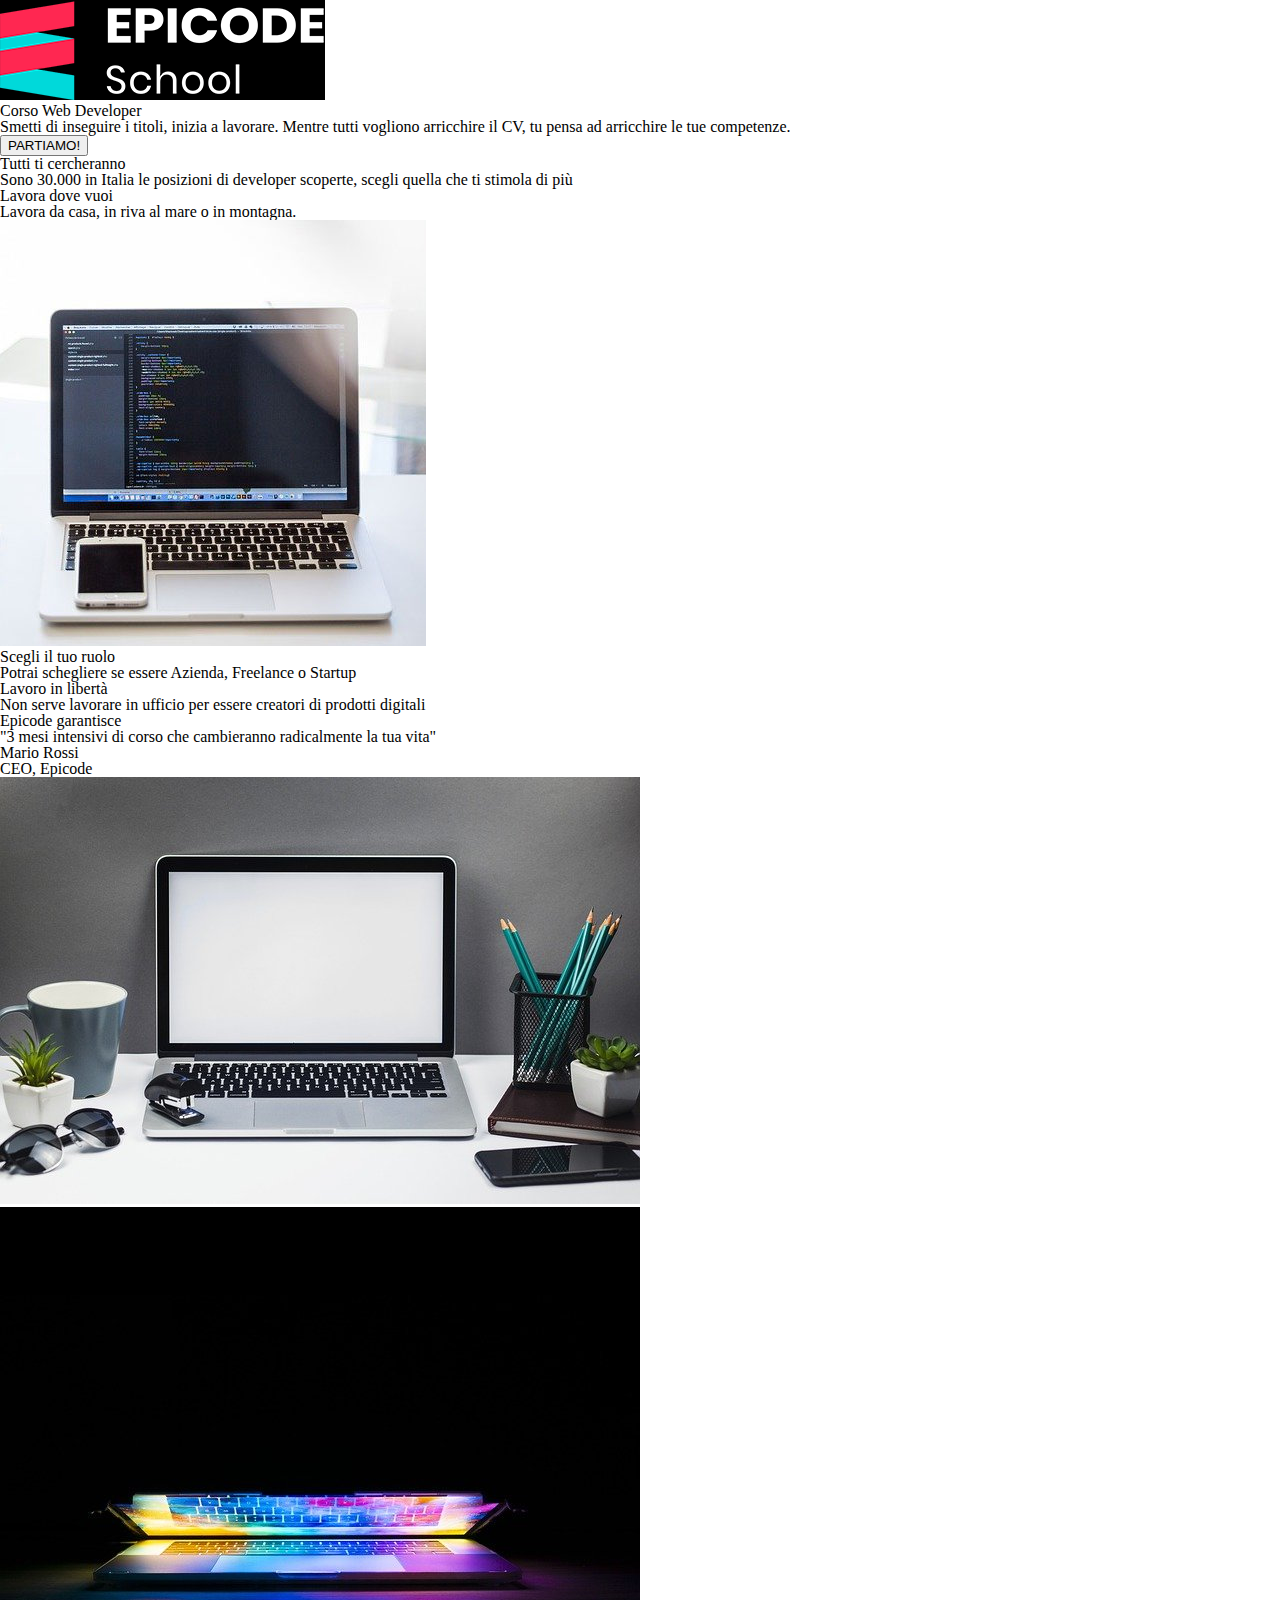
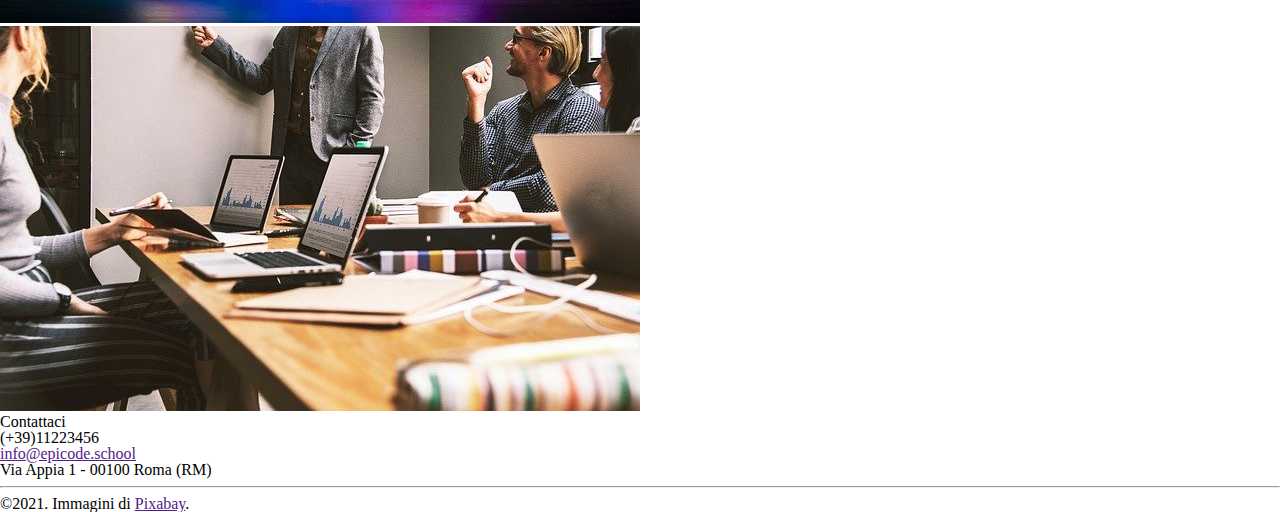
==== index.html @ c5d8c811 "first commit" ====
<!DOCTYPE html>
<html lang="en">
  <head>
    <meta charset="UTF-8" />
    <meta name="viewport" content="width=device-width, initial-scale=1.0" />

    <link rel="stylesheet" href="./assets/css/reset.css" />

    <link
      rel="stylesheet"
      href="https://cdnjs.cloudflare.com/ajax/libs/font-awesome/5.15.4/css/all.min.css"
      integrity="sha512-1ycn6IcaQQ40/MKBW2W4Rhis/DbILU74C1vSrLJxCq57o941Ym01SwNsOMqvEBFlcgUa6xLiPY/NS5R+E6ztJQ=="
      crossorigin="anonymous"
      referrerpolicy="no-referrer"
    />

    <link rel="preconnect" href="https://fonts.googleapis.com" />
    <link rel="preconnect" href="https://fonts.gstatic.com" crossorigin />
    <link href="https://fonts.googleapis.com/css2?family=Open+Sans:wght@400;700&display=swap" rel="stylesheet" />
    <!--font-family: 'Open Sans', sans-serif;-->

    <link rel="preconnect" href="https://fonts.googleapis.com" />
    <link rel="preconnect" href="https://fonts.gstatic.com" crossorigin />
    <link
      href="https://fonts.googleapis.com/css2?family=Montserrat:wght@700&family=Open+Sans:wght@400;700&display=swap"
      rel="stylesheet"
    />
    <!--font-family: 'Montserrat', sans-serif;
    font-family: 'Open Sans', sans-serif;-->

    <link rel="stylesheet" href="./assets/css/style.css" />
    <meta
      name="description"
      content="Da zero a Epicode con i corsi completi per diventare uno sviluppatore professionista in 3 mesi."
    />
    <title>Corso Web Developer - Epicode school</title>
  </head>
  <body>
    <header>
      <div><img src="assets/img/logo.png" alt="logo epicode school" /></div>
      <div>
        <h1>Corso Web Developer</h1>
        <p>
          Smetti di inseguire i titoli, inizia a lavorare. Mentre tutti vogliono arricchire il CV, tu pensa ad
          arricchire le tue competenze.
        </p>
        <button>PARTIAMO!</button>
      </div>
    </header>

    <main>
      <section>
        <h3>Tutti ti cercheranno</h3>
        <p>Sono 30.000 in Italia le posizioni di developer scoperte, scegli quella che ti stimola di più</p>
        <h3>Lavora dove vuoi</h3>
        <p>Lavora da casa, in riva al mare o in montagna.</p>
        <img src="assets/img/notebook.jpg" alt="notebook con linee di codice sul display" />
        <h3>Scegli il tuo ruolo</h3>
        <p>Potrai schegliere se essere Azienda, Freelance o Startup</p>
        <h3>Lavoro in libertà</h3>
        <p>Non serve lavorare in ufficio per essere creatori di prodotti digitali</p>
      </section>

      <section id="red-section">
        <h2>Epicode garantisce</h2>
        <p>"3 mesi intensivi di corso che cambieranno radicalmente la tua vita"</p>
        <p>Mario Rossi</p>
        <p>CEO, Epicode</p>
      </section>

      <section>
        <div>
          <img src="assets/img/foto1.jpg" alt="" />
          <h4></h4>
          <p></p>
        </div>
        <div>
          <img src="assets/img/foto2.jpg" alt="" />
          <h4></h4>
          <p></p>
        </div>
        <div>
          <img src="assets/img/foto3.jpg" alt="" />
          <h4></h4>
          <p></p>
        </div>
      </section>
    </main>
    <footer>
      <h2>Contattaci</h2>
      <address>
        <p>(+39)11223456</p>
        <p><a href="">info@epicode.school</a></p>
        <p>Via Appia 1 - 00100 Roma (RM)</p>
      </address>
      <hr />
      <p>&copy;2021. Immagini di <a href="">Pixabay</a>.</p>
    </footer>
  </body>
</html>
---- assets/css/style.css ----
/* Your styles here */
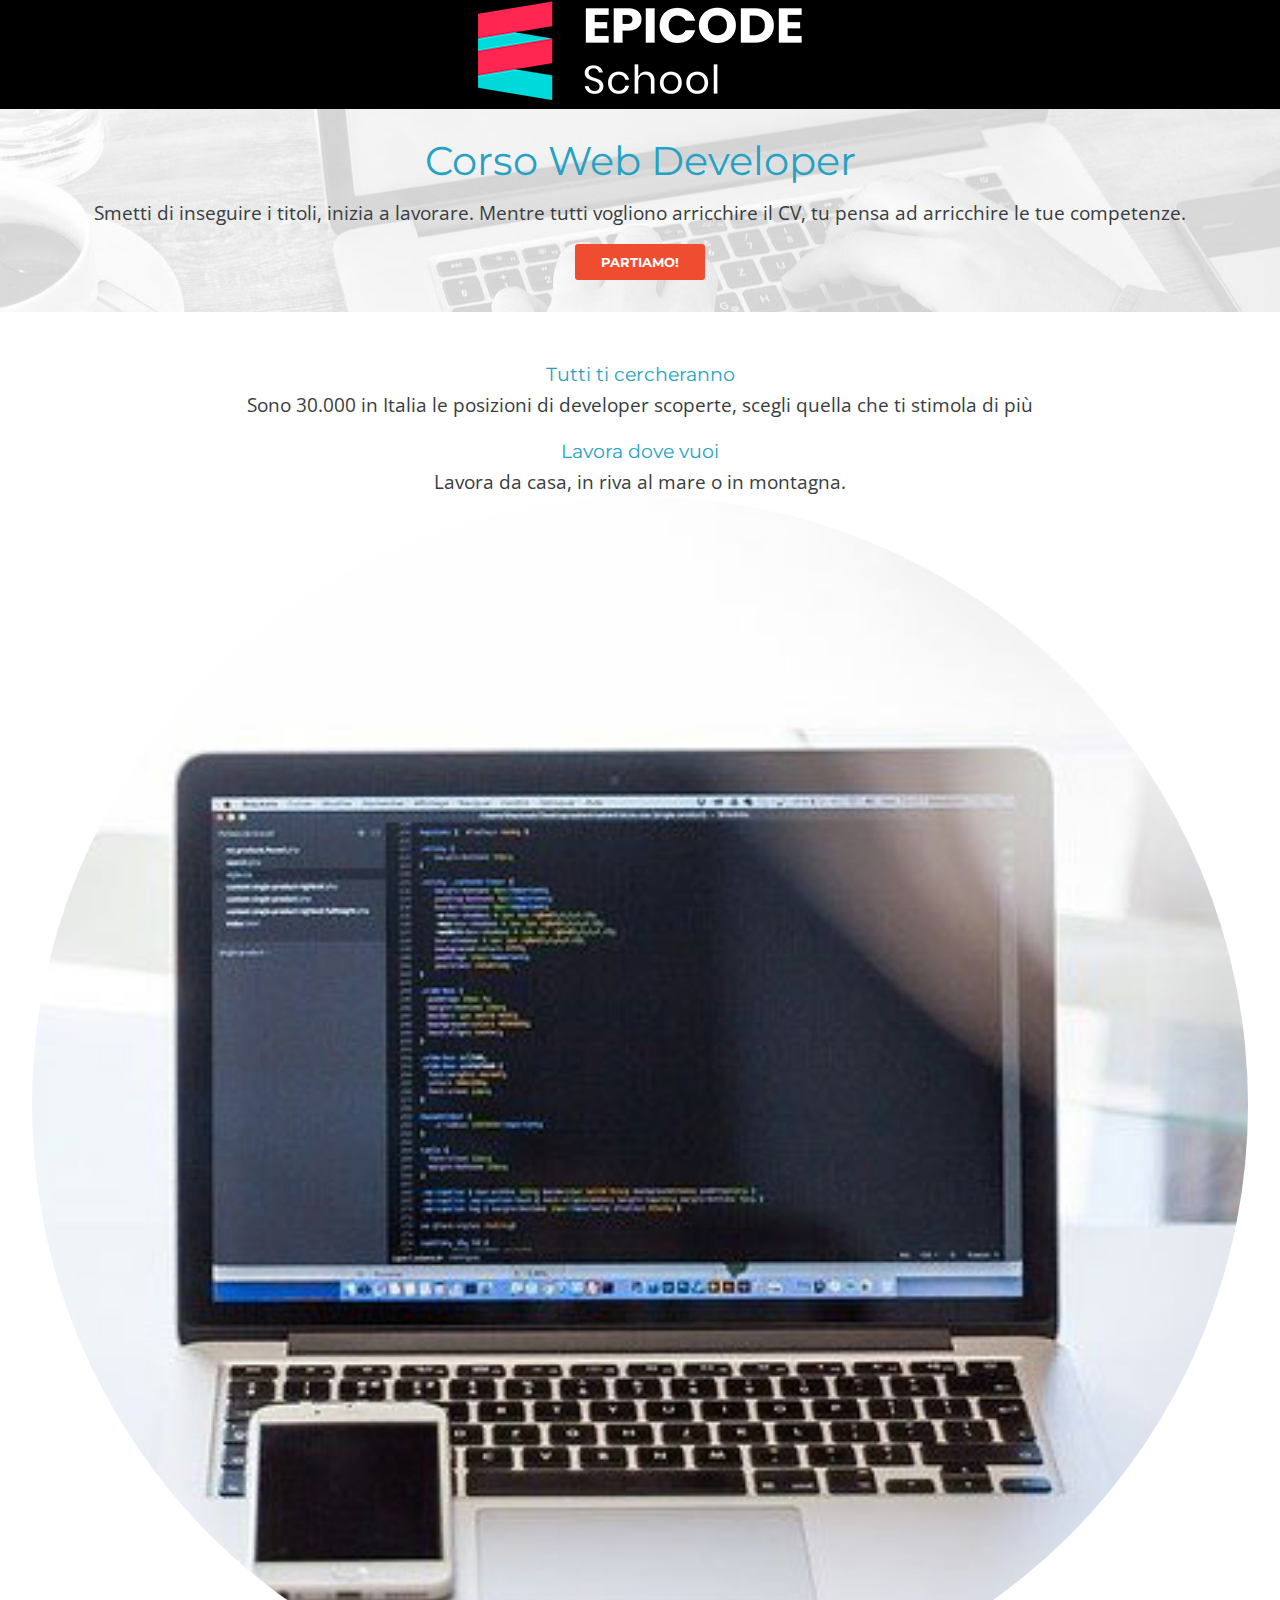
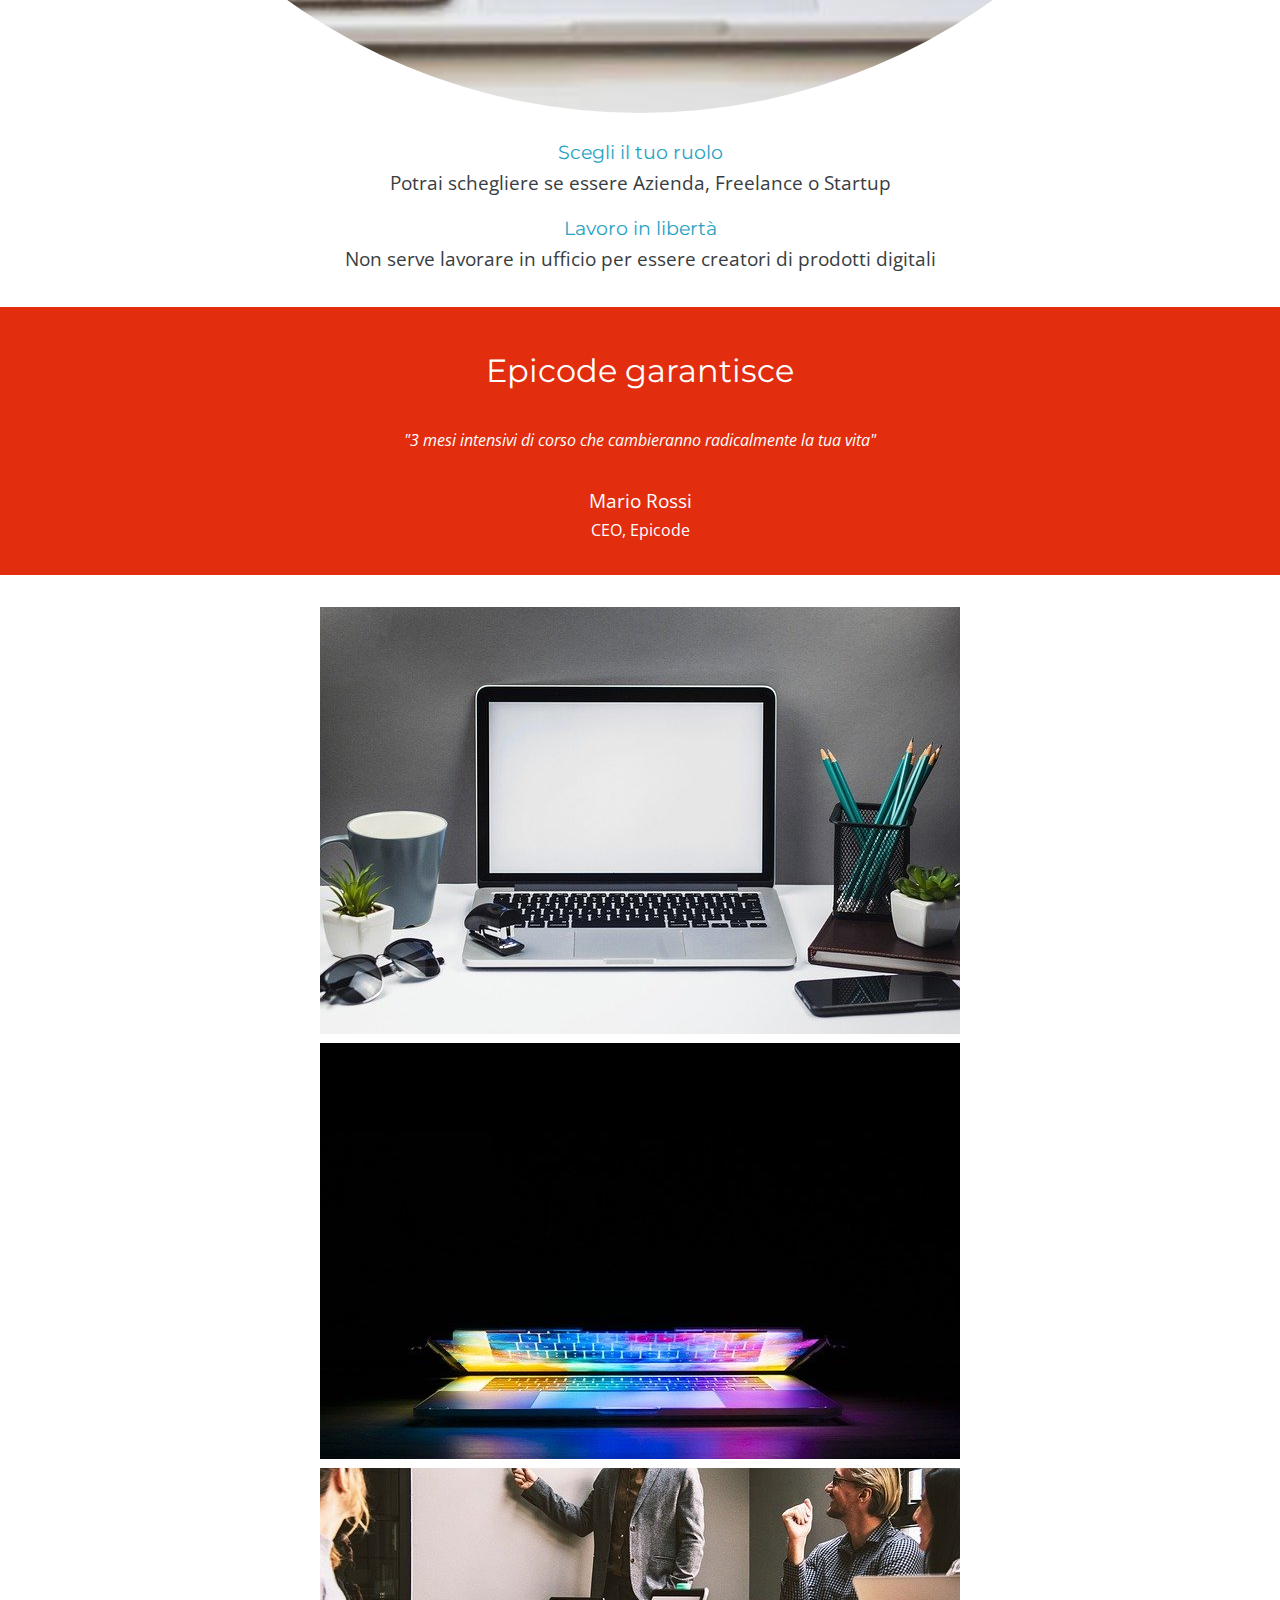
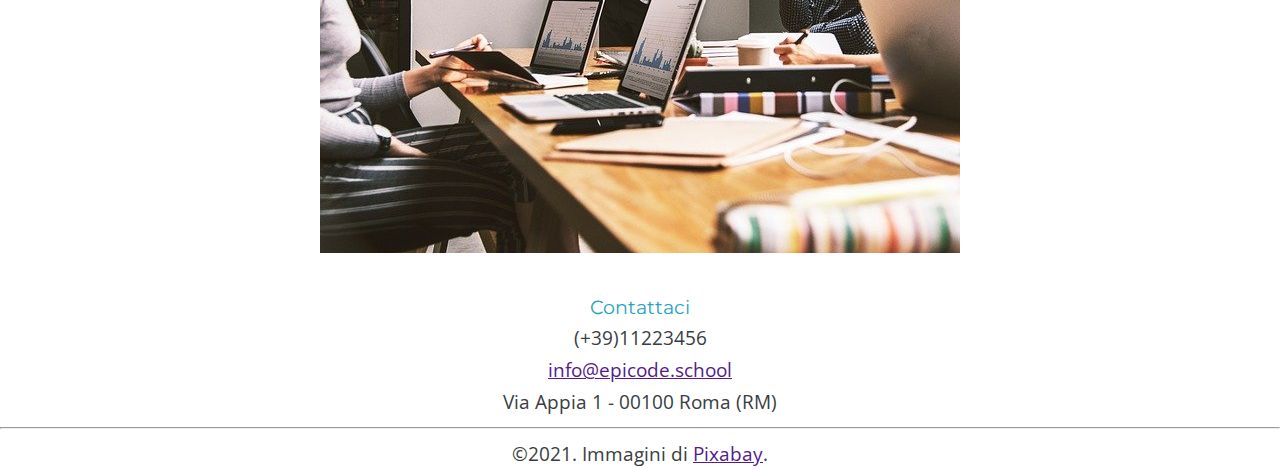
==== commit 320c9413: "second commit" ====
--- a/index.html
+++ b/index.html
@@ -35,10 +35,11 @@
     />
     <title>Corso Web Developer - Epicode school</title>
   </head>
+
   <body>
     <header>
-      <div><img src="assets/img/logo.png" alt="logo epicode school" /></div>
-      <div>
+      <div id="logo"><img src="assets/img/logo.png" alt="logo epicode school" /></div>
+      <div id="heading">
         <h1>Corso Web Developer</h1>
         <p>
           Smetti di inseguire i titoli, inizia a lavorare. Mentre tutti vogliono arricchire il CV, tu pensa ad
@@ -54,32 +55,32 @@
         <p>Sono 30.000 in Italia le posizioni di developer scoperte, scegli quella che ti stimola di più</p>
         <h3>Lavora dove vuoi</h3>
         <p>Lavora da casa, in riva al mare o in montagna.</p>
-        <img src="assets/img/notebook.jpg" alt="notebook con linee di codice sul display" />
+        <img id="rounded" src="assets/img/notebook.jpg" alt="notebook con linee di codice sul display" />
         <h3>Scegli il tuo ruolo</h3>
         <p>Potrai schegliere se essere Azienda, Freelance o Startup</p>
         <h3>Lavoro in libertà</h3>
         <p>Non serve lavorare in ufficio per essere creatori di prodotti digitali</p>
       </section>
 
-      <section id="red-section">
+      <section id="testimonianze">
         <h2>Epicode garantisce</h2>
-        <p>"3 mesi intensivi di corso che cambieranno radicalmente la tua vita"</p>
-        <p>Mario Rossi</p>
+        <p id="quote">"3 mesi intensivi di corso che cambieranno radicalmente la tua vita"</p>
+        <p id="CEO">Mario Rossi</p>
         <p>CEO, Epicode</p>
       </section>
 
       <section>
-        <div>
+        <div class="schede">
           <img src="assets/img/foto1.jpg" alt="" />
           <h4></h4>
           <p></p>
         </div>
-        <div>
+        <div class="schede">
           <img src="assets/img/foto2.jpg" alt="" />
           <h4></h4>
           <p></p>
         </div>
-        <div>
+        <div class="schede">
           <img src="assets/img/foto3.jpg" alt="" />
           <h4></h4>
           <p></p>
--- a/assets/css/style.css
+++ b/assets/css/style.css
@@ -1 +1,92 @@
 /* Your styles here */
+body {
+  color: #393d41;
+  font-size: 1.2rem;
+  font-family: "Open Sans", sans-serif;
+  line-height: 1.65;
+  text-align: center;
+}
+
+h1,
+h2,
+h3,
+h4 {
+  color: #25a2c3;
+  line-height: 1.5;
+  font-family: "Montserrat", sans-serif;
+}
+
+header {
+  text-align: center;
+}
+header #logo {
+  background-color: black;
+  width: 100%;
+}
+header #heading {
+  background-image: url(../img/banner.jpg);
+  background-position: center;
+  padding: 2rem;
+}
+
+header h1 {
+  color: #25a2c3;
+  font-family: "Montserrat", sans-serif;
+  line-height: 1;
+  font-size: 2.5rem;
+}
+
+#heading p {
+  padding: 1rem;
+}
+
+header button {
+  color: white;
+  background-color: #f04c2f;
+  font-family: "Montserrat", sans-serif;
+  font-weight: bold;
+  border-color: transparent;
+  border-radius: 3px;
+  padding-inline: 1.5rem;
+  padding-block: 0.5rem;
+}
+
+section {
+  padding: 2rem;
+}
+
+section h3 {
+  color: #25a2c3;
+  font-family: "Montserrat", sans-serif;
+  line-height: 1.5;
+  padding-top: 1rem;
+}
+
+#rounded {
+  width: 100%;
+  border-radius: 50%;
+}
+
+#testimonianze {
+  background-color: #e22d0e;
+  color: white;
+  padding-top: 2.5rem;
+}
+
+#testimonianze h2 {
+  color: white;
+  font-size: 2rem;
+}
+
+#testimonianze p {
+  font-size: 1rem;
+}
+
+#testimonianze #quote {
+  font-style: italic;
+  padding-block: 2rem;
+}
+
+#testimonianze #CEO {
+  font-size: 1.2rem;
+}
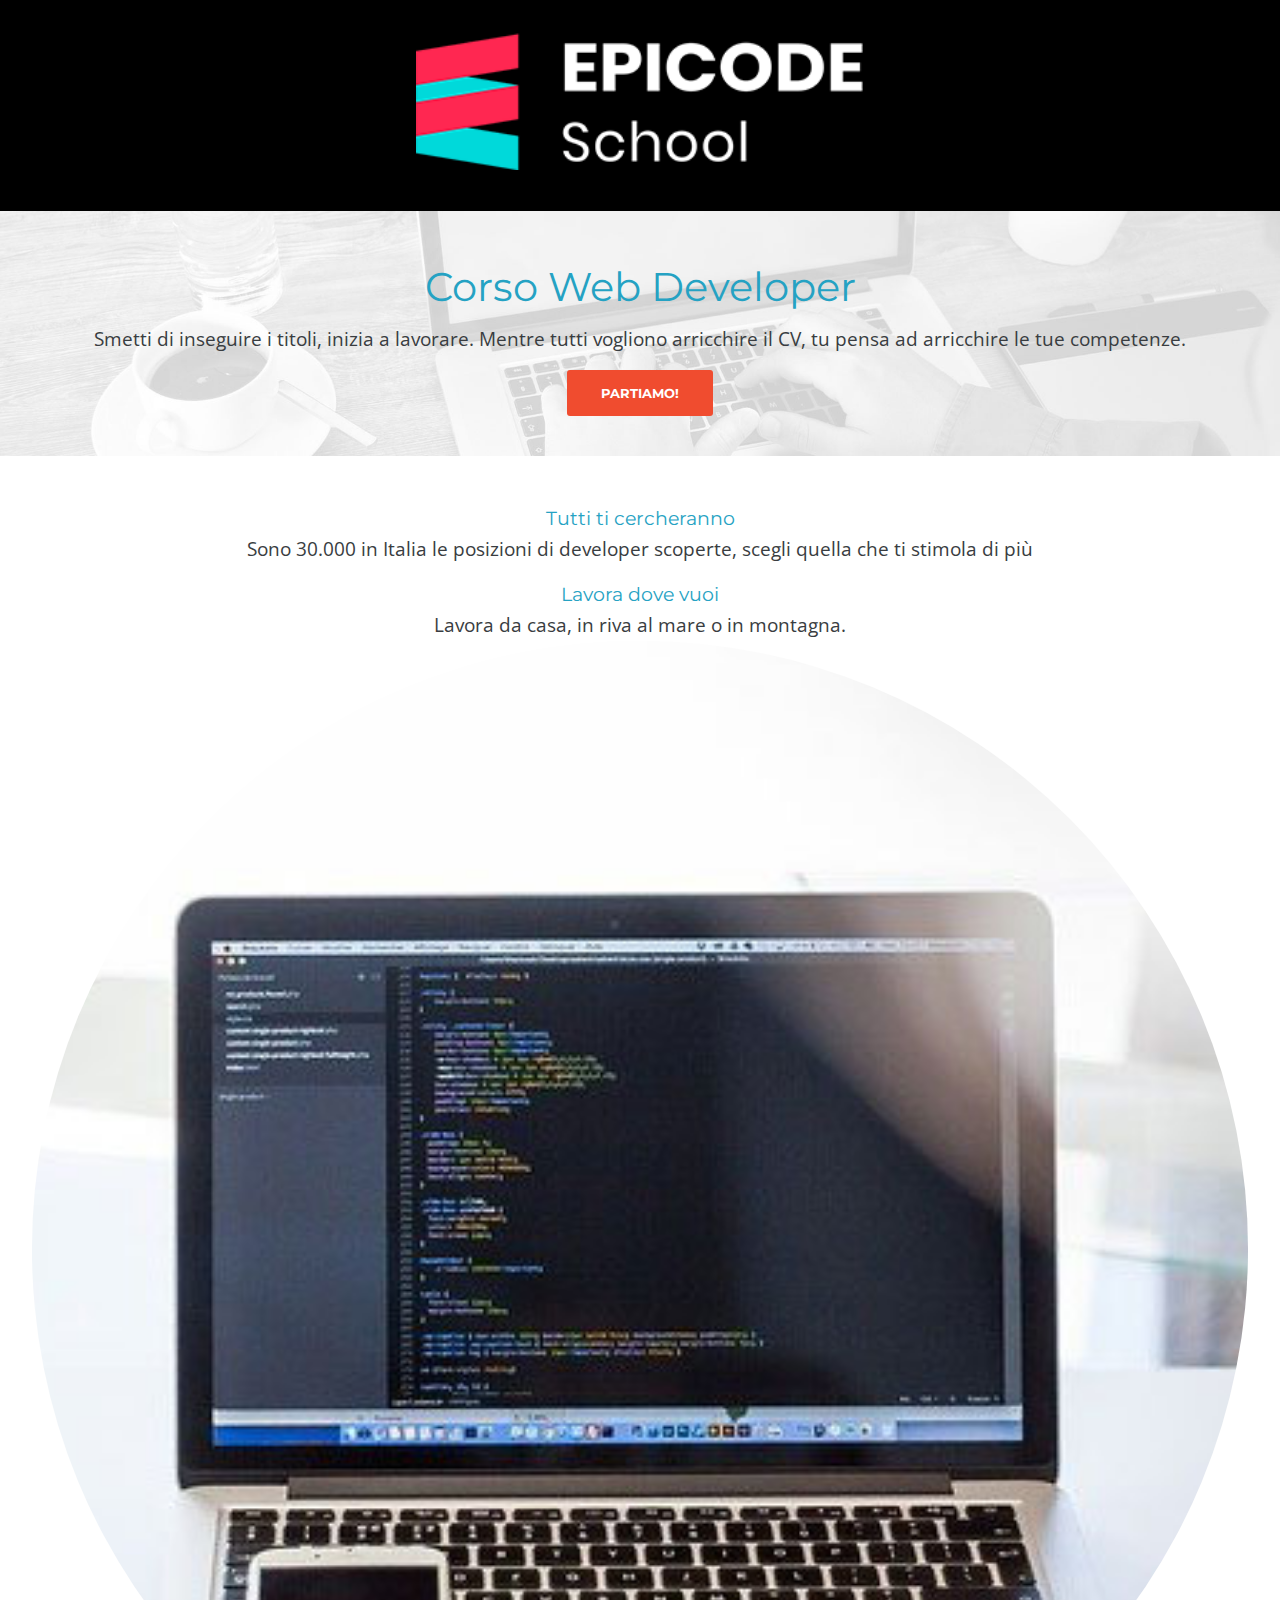
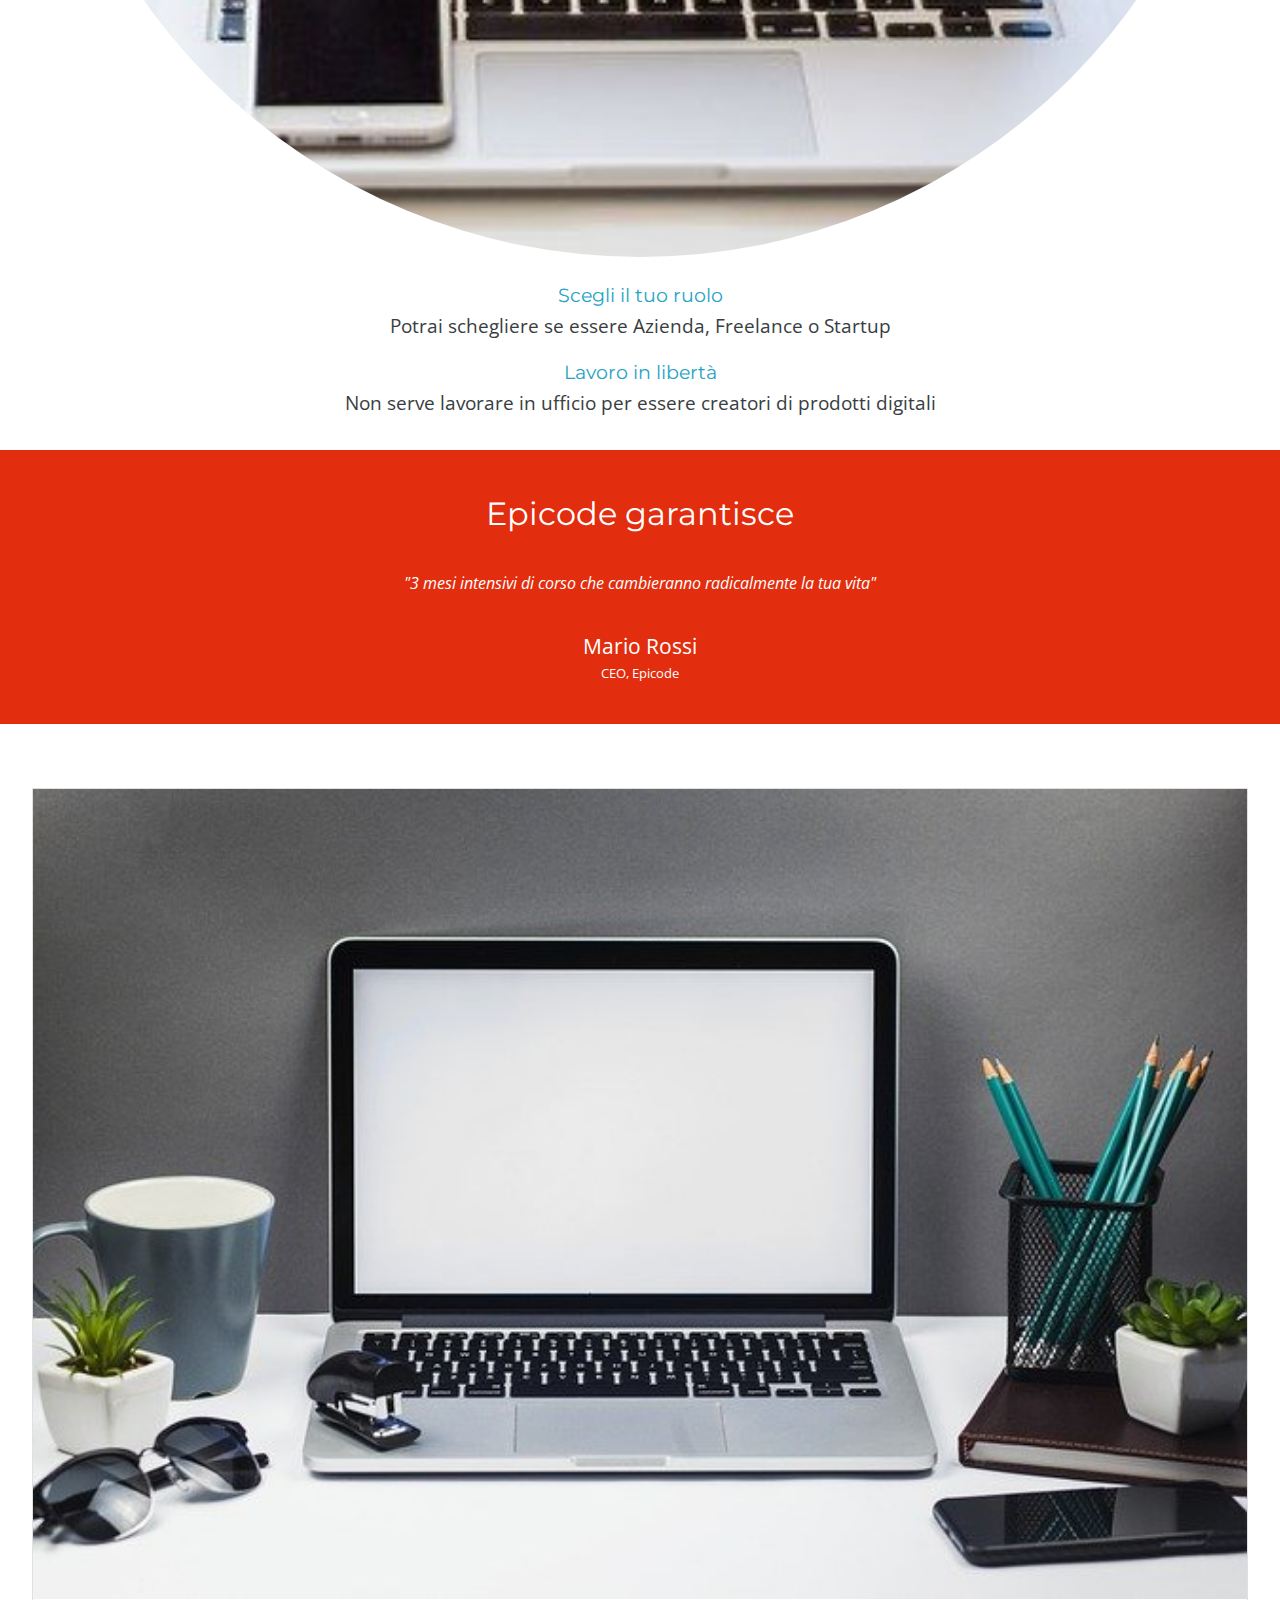
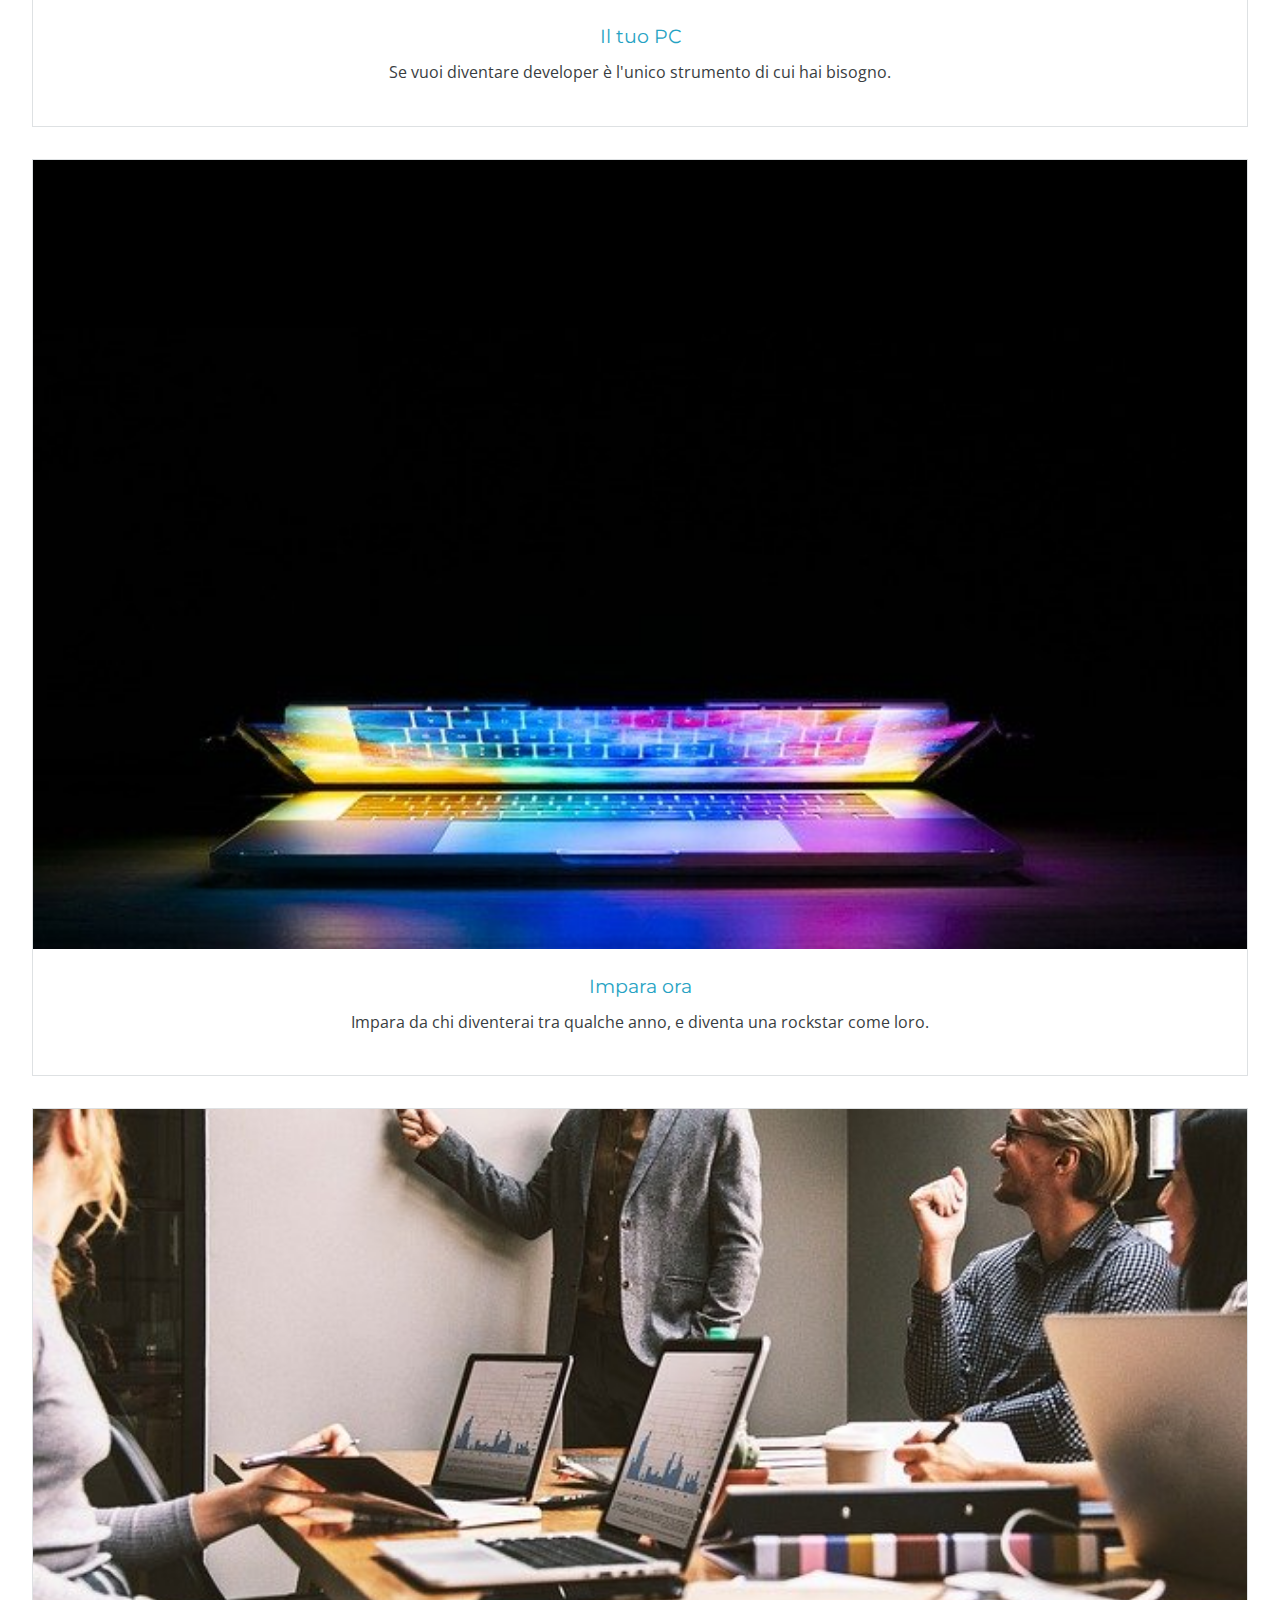
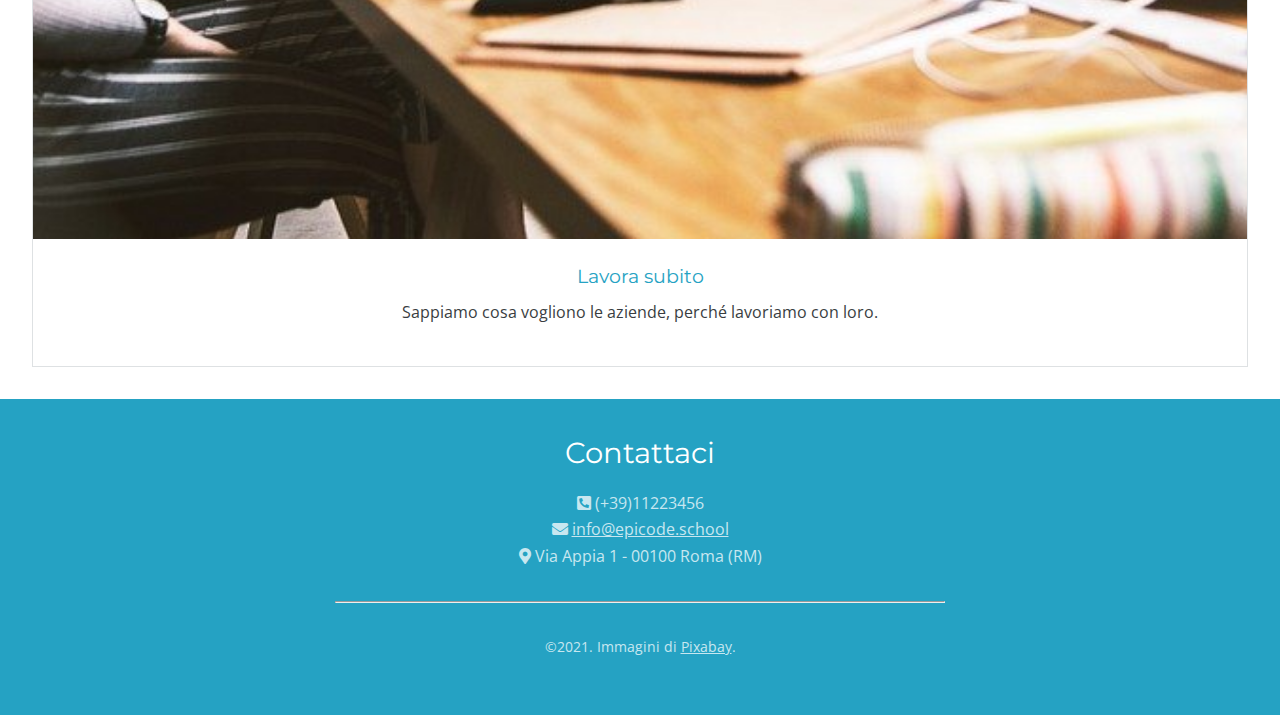
==== commit 1b81b811: "third commit" ====
--- a/index.html
+++ b/index.html
@@ -65,37 +65,37 @@
       <section id="testimonianze">
         <h2>Epicode garantisce</h2>
         <p id="quote">"3 mesi intensivi di corso che cambieranno radicalmente la tua vita"</p>
-        <p id="CEO">Mario Rossi</p>
-        <p>CEO, Epicode</p>
+        <p id="CEO-name">Mario Rossi</p>
+        <p id="CEO">CEO, Epicode</p>
       </section>
 
       <section>
         <div class="schede">
           <img src="assets/img/foto1.jpg" alt="" />
-          <h4></h4>
-          <p></p>
+          <h4>Il tuo PC</h4>
+          <p>Se vuoi diventare developer è l'unico strumento di cui hai bisogno.</p>
         </div>
         <div class="schede">
           <img src="assets/img/foto2.jpg" alt="" />
-          <h4></h4>
-          <p></p>
+          <h4>Impara ora</h4>
+          <p>Impara da chi diventerai tra qualche anno, e diventa una rockstar come loro.</p>
         </div>
         <div class="schede">
           <img src="assets/img/foto3.jpg" alt="" />
-          <h4></h4>
-          <p></p>
+          <h4>Lavora subito</h4>
+          <p>Sappiamo cosa vogliono le aziende, perché lavoriamo con loro.</p>
         </div>
       </section>
     </main>
     <footer>
       <h2>Contattaci</h2>
       <address>
-        <p>(+39)11223456</p>
-        <p><a href="">info@epicode.school</a></p>
-        <p>Via Appia 1 - 00100 Roma (RM)</p>
+        <p><i class="fas fa-phone-square-alt"></i> (+39)11223456</p>
+        <p><i class="fas fa-envelope"></i> <a href="">info@epicode.school</a></p>
+        <p><i class="fas fa-map-marker-alt"></i> Via Appia 1 - 00100 Roma (RM)</p>
       </address>
       <hr />
-      <p>&copy;2021. Immagini di <a href="">Pixabay</a>.</p>
+      <p id="copyright">&copy;2021. Immagini di <a href="">Pixabay</a>.</p>
     </footer>
   </body>
 </html>
--- a/assets/css/style.css
+++ b/assets/css/style.css
@@ -19,14 +19,24 @@
 header {
   text-align: center;
 }
+
 header #logo {
   background-color: black;
-  width: 100%;
 }
+
+header img {
+  width: 35%;
+  padding-block: 2rem;
+}
+
 header #heading {
   background-image: url(../img/banner.jpg);
+  background-repeat: no-repeat;
   background-position: center;
-  padding: 2rem;
+  background-size: cover;
+  padding-top: 3.5rem;
+  padding-inline: 2rem;
+  padding-bottom: 2.5rem;
 }
 
 header h1 {
@@ -47,8 +57,8 @@
   font-weight: bold;
   border-color: transparent;
   border-radius: 3px;
-  padding-inline: 1.5rem;
-  padding-block: 0.5rem;
+  padding-inline: 2rem;
+  padding-block: 0.8rem;
 }
 
 section {
@@ -71,6 +81,7 @@
   background-color: #e22d0e;
   color: white;
   padding-top: 2.5rem;
+  padding-bottom: 2.5rem;
 }
 
 #testimonianze h2 {
@@ -87,6 +98,62 @@
   padding-block: 2rem;
 }
 
+#testimonianze #CEO-name {
+  font-size: 1.3rem;
+}
+
 #testimonianze #CEO {
-  font-size: 1.2rem;
+  font-size: small;
 }
+
+.schede {
+  border: 1px solid #dee1e3;
+  margin-top: 2rem;
+  padding-bottom: 2.5rem;
+}
+
+.schede img {
+  width: 100%;
+}
+
+.schede p {
+  font-size: 1rem;
+  padding-top: 0.5rem;
+  padding-inline: 0.8rem;
+}
+
+.schede h4 {
+  padding-top: 0.9rem;
+}
+
+footer {
+  background-color: #25a2c3;
+  color: #c8e7f0;
+  padding-inline: 2rem;
+  font-size: 1rem;
+}
+
+footer h2 {
+  color: white;
+  font-size: 1.8rem;
+  padding-top: 2rem;
+}
+
+footer address {
+  padding-top: 1rem;
+  padding-bottom: 1.5rem;
+}
+
+footer a {
+  color: #c8e7f0;
+}
+
+hr {
+  width: 50%;
+}
+
+#copyright {
+  font-size: 0.9rem;
+  padding: 1.5rem;
+  padding-bottom: 3.5rem;
+}
